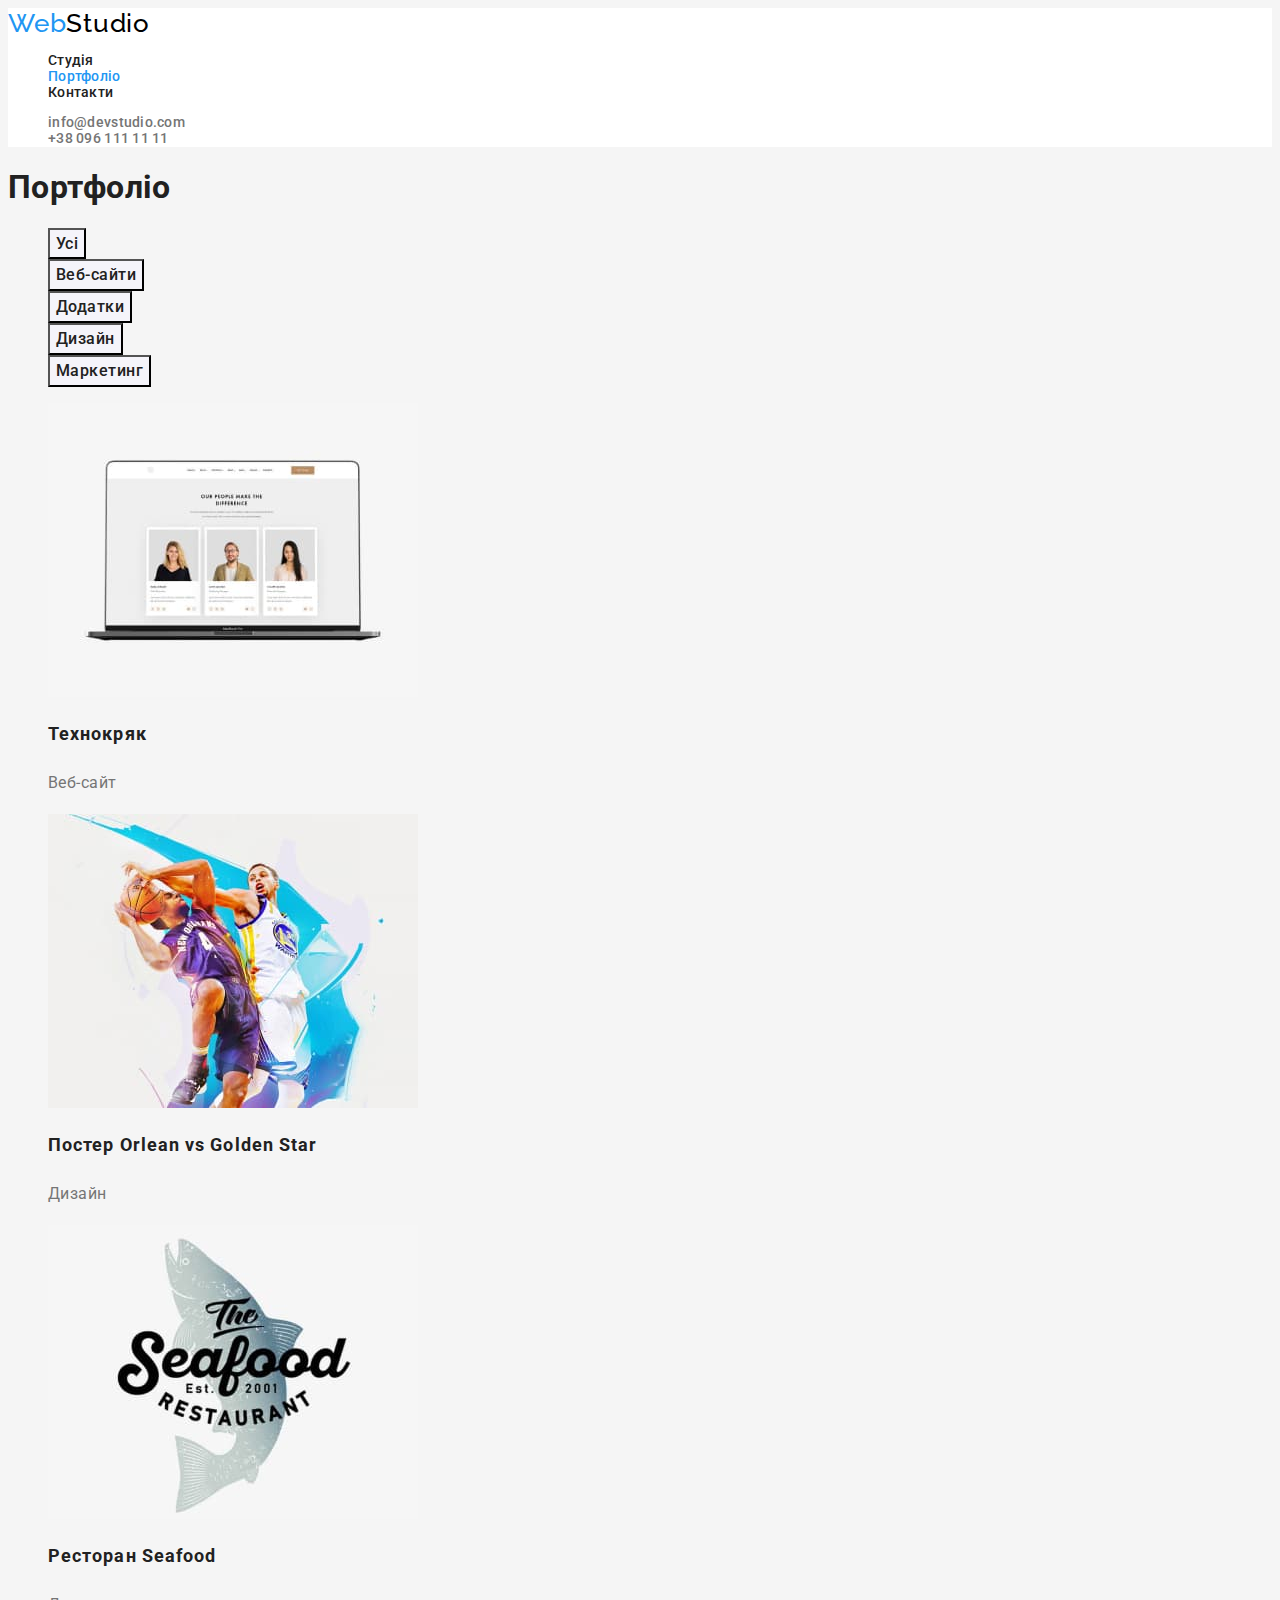
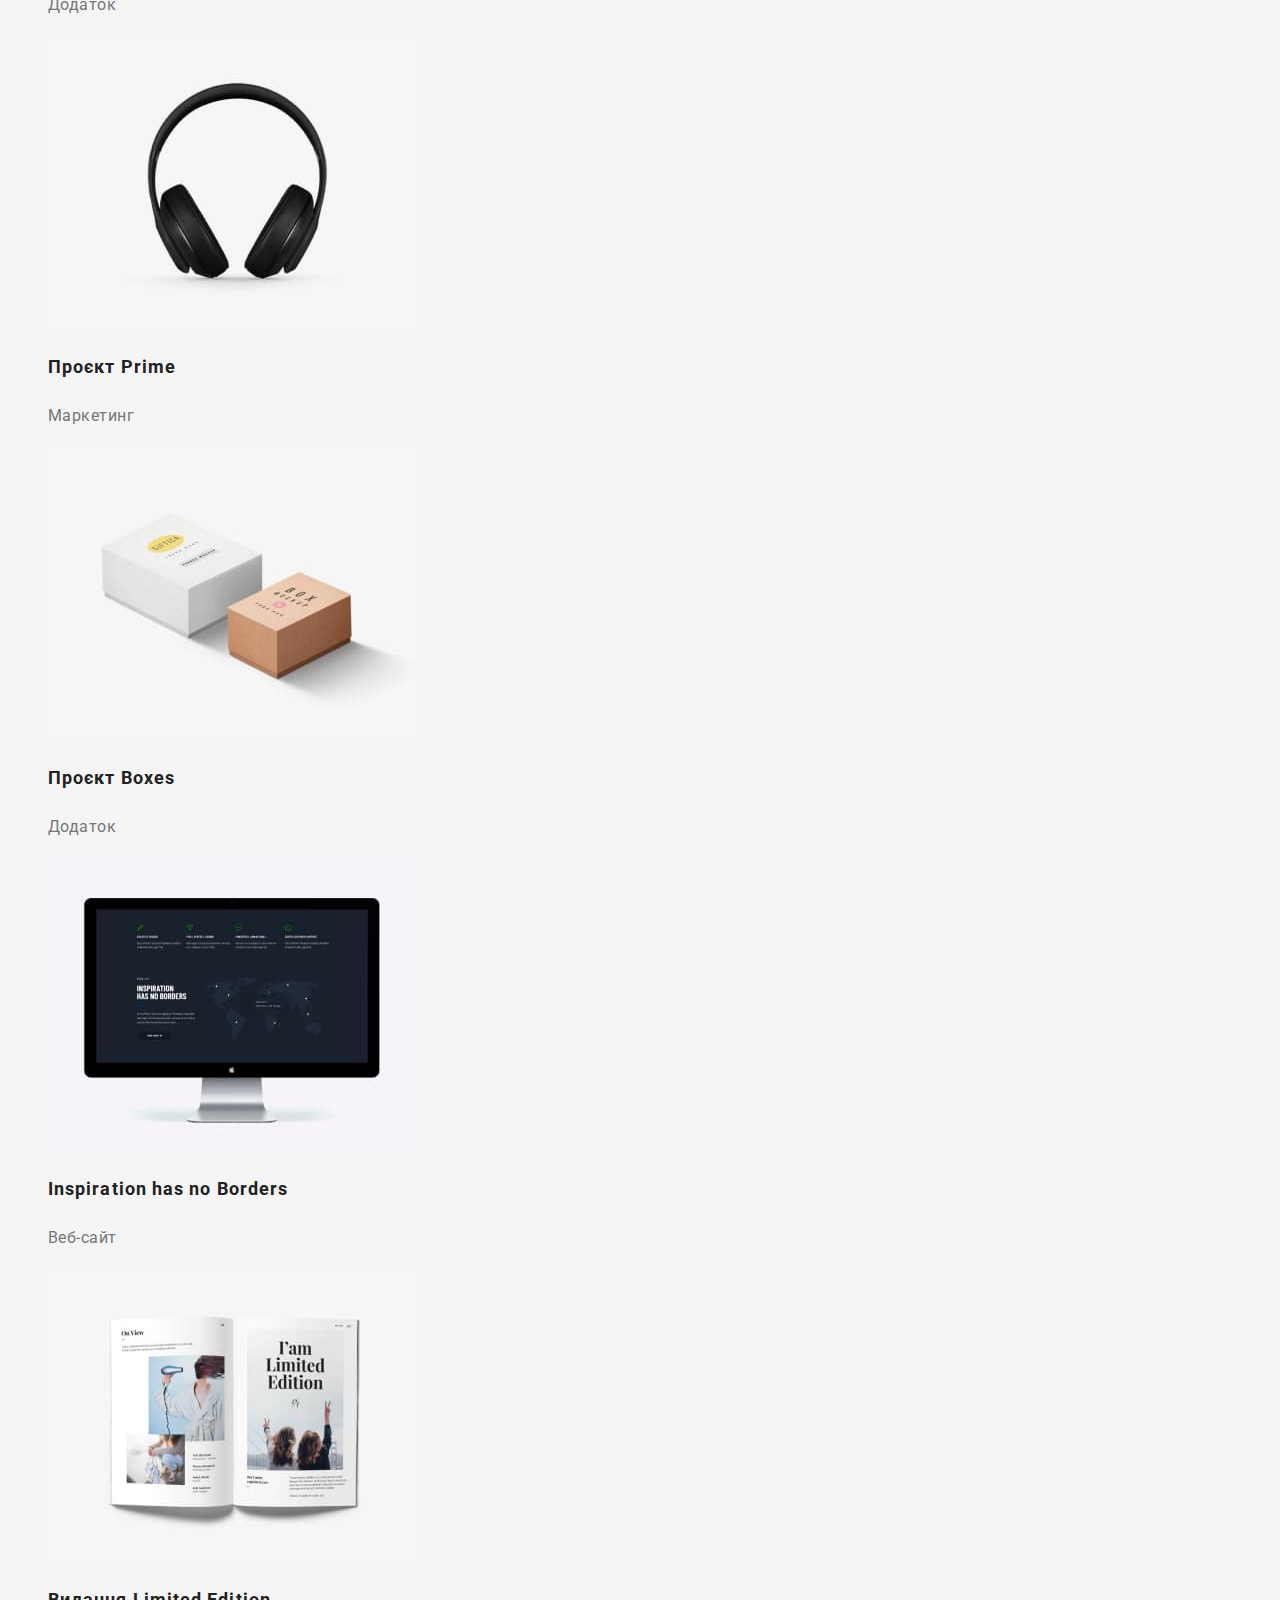
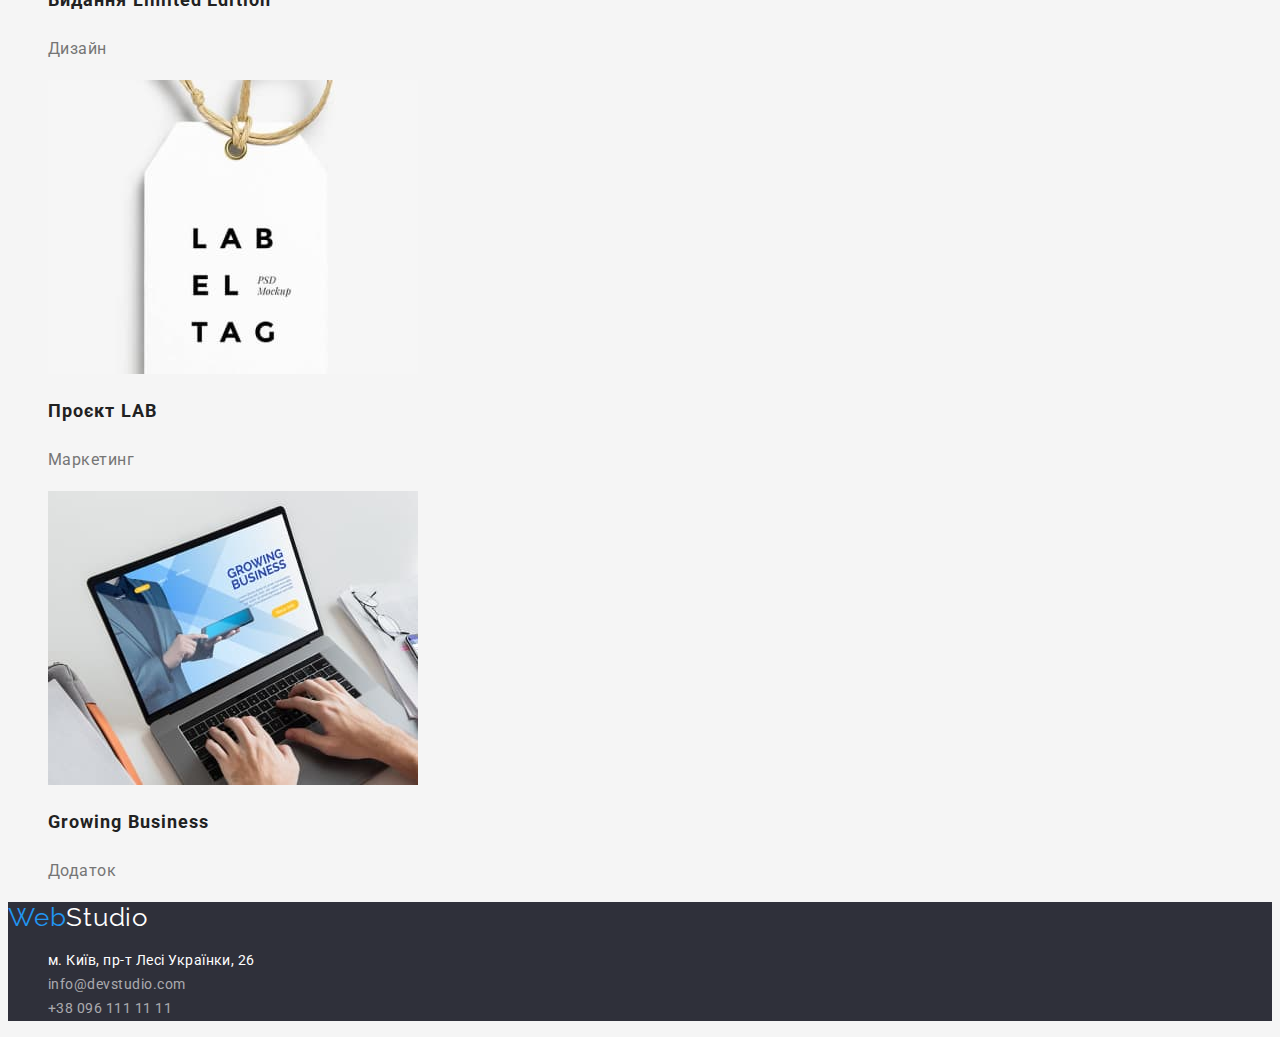
==== portfolio.html @ 1cdb1cc1 "Додає styles.css та сторінку portfolio" ====
<!DOCTYPE html>
<html lang="uk">

<head>
    <meta charset="UTF-8">
    <meta http-equiv="X-UA-Compatible" content="IE=edge">
    <meta name="viewport" content="width=device-width, initial-scale=1.0">
    <title>Домашнє завдання #2 Головна</title>
    <link
        href="https://fonts.googleapis.com/css2?family=Raleway:wght@700&family=Roboto:wght@400;500;700;900&display=swap"
        rel="stylesheet" />
    <link rel="stylesheet" href="./css/styles.css" /> </head>

<body>
    <!--Шапка-->
    <header>
        <nav>
            <a href="/" class="logo"><span>Web</span>Studio</a>
            <ul class="site-nav">
                <li><a href="./index.html" class="link">Студія</a></li>
                <li><a href="./portfolio.html" class="link current">Портфоліо</a></li>
                <li><a href="" class="link">Контакти</a></li>
            </ul>
        </nav>
        <ul class="address-head">
            <li><a href="mailto:info@devstudio.com" class="link">info@devstudio.com</a></li>
            <li><a href="tel:+380961111111" class="link">+38 096 111 11 11</a></li>
        </ul>
    </header>
    <main>
        <section class="portfolio">
            <h1 class="portfolio-title">Портфоліо</h1>
            <ul>
                <li><button type="button" class="button-portfolio">Усі</button></li>
                <li><button type="button" class="button-portfolio">Веб-сайти</button></li>
                <li><button type="button" class="button-portfolio">Додатки</button></li>
                <li><button type="button" class="button-portfolio">Дизайн</button></li>
                <li><button type="button" class="button-portfolio">Маркетинг</button></li>
            </ul>
            <ul>
                <li>
                    <img src="./images/pic1.jpg" alt="Ноутбук" width="370" />
                    <h2 class="pic-title">Технокряк</h2>
                    <p class="pic-text">Веб-сайт</p>
                </li>
                <li>
                    <img src="./images/pic2.jpg" alt="Намальовані баскетболісти" width="370" />
                    <h2 class="pic-title">Постер <span lang="en">Orlean vs Golden Star</span></h2>
                    <p class="pic-text">Дизайн</p>
                </li>
                <li>
                    <img src="./images/pic3.jpg" alt="Логотип ресторану" width="370" />
                    <h2 class="pic-title">Ресторан <span lang="en">Seafood</span></h2>
                    <p class="pic-text">Додаток</p>
                </li>
                <li>
                    <img src="./images/pic4.jpg" alt="Навушники" width="370" />
                    <h2 class="pic-title">Проєкт <span lang="en">Prime</span></h2>
                    <p class="pic-text">Маркетинг</p>
                </li>
                <li>
                    <img src="./images/pic5.jpg" alt="2 коробки" width="370" />
                    <h2 class="pic-title">Проєкт <span lang="en">Boxes</span></h2>
                    <p class="pic-text">Додаток</p>
                </li>
                <li>
                    <img src="./images/pic6.jpg" alt="Монітор" width="370" />
                    <h2 class="pic-title" lang="en">Inspiration has no Borders</h2>
                    <p class="pic-text">Веб-сайт</p>
                </li>
                <li>
                    <img src="./images/pic7.jpg" alt="Відкритий журнал" width="370" />
                    <h2 class="pic-title">Видання <span lang="en">Limited Edition</span></h2>
                    <p class="pic-text">Дизайн</p>
                </li>
                <li>
                    <img src="./images/pic8.jpg" alt="Бірка" width="370" />
                    <h2 class="pic-title">Проєкт <span lang="en">LAB</span></h2>
                    <p class="pic-text">Маркетинг</p>
                </li>
                <li>
                    <img src="./images/pic9.jpg" alt="Ноутбук" width="370" />
                    <h2 class="pic-title" lang="en">Growing Business</h2>
                    <p class="pic-text">Додаток</p>
                </li>
            </ul>
        </section>
    </main>
    <footer>
        <a href="/" class="logo footer"><span>Web</span>Studio</a>
        <address>
            <ul>
                <li><a href="https://goo.gl/maps/XZDwD4f3hRk5bJ4y6" class="link map">м. Київ, пр-т Лесі Українки, 26</a>
                </li>
                <li><a href="mailto:info@devstudio.com" class="link footer">info@devstudio.com</a></li>
                <li><a href="tel:+380961111111" class="link footer">+38 096 111 11 11</a></li>
            </ul>
        </address>
    </footer>
</body>
---- css/styles.css ----
/* цвет основного текста #212121*/
/* цвет дополнительного текста #757575*/
/* цвет текста шапки и футера #FFFFFF;*/
/* цвет текста лого и выделения #2196F3 #000000*/
/*background main: #F5F5F5;
/*background: #F5F4FA;*/
/*background footer: #2F303A;*/
:root {
    --primary-text-color: #757575;
    --banner-text-color: #FFFFFF;
    --title-text-color: #212121;
    --accent-color: #2196F3;
    --main-background-color: #F5F5F5;
    --header-background-color: #FFFFFF;
    --footer-background-color: #2F303A;

}
body {
    background-color: var(--main-background-color);
    color: var(--title-text-color);
    font-family: Roboto, sans-serif;
    letter-spacing: 0.03em;
}
header {
    background-color: var(--header-background-color);
    letter-spacing: 0.02em;
    font-weight: 500;
    font-size: 14px;
    line-height: 1.14;
}
.logo {
    color: #000000;
    font-family: Raleway, sans-serif;
    letter-spacing: 0.03em;
    font-size: 26px;
    line-height: 1.19;
    text-decoration: none;
}
.logo span {
    color: #2196F3;
}
ul {
    list-style: none;
}
.site-nav .link {
    color: var(--title-text-color);;
}
.site-nav .link.current {
    color: var(--accent-color);
}
.site-nav .link:hover,
.site-nav .link:focus {
    color: var(--accent-color);
}
.address-head .link {
    color: var(--primary-text-color);
}
.address-head .link:hover,
.address-head .link:focus {
    color: var(--accent-color);
}
.banner {
    background-color: var(--footer-background-color);
    color: var(--banner-text-color);
    letter-spacing: 0.06em;
}
.banner-title {
    font-weight: 900;
    font-size: 44px;
    line-height: 1.36;
    text-align: center;
    text-transform: uppercase;
}
.button {
    background-color: #2196F3;
    color: #FFFFFF;
    font-family: inherit;
    letter-spacing: inherit;
    font-weight: 700;
    font-size: 16px;
    line-height: 1.88;
    text-align: center;
    cursor: pointer;
}
.features-title{
    font-weight: 700;
    font-size: 14px;
    line-height: 1.14;
    text-transform: uppercase;
}
.features-text {
    color:var(--primary-text-color);
    font-size: 14px;
    line-height: 1.71;
}
.section-title {
    font-weight: 700;
    font-size: 36px;
    line-height: 1.17;
    text-align: center;
}
.team-title {
    font-weight: 500;
    font-size: 16px;
    line-height: 1.19;
    text-align: center;
}
.section-team {
background-color: #F5F4FA;
}
.team-role {
    color: var(--primary-text-color);
    font-size: 16px;
    line-height: 1.19;
    text-align: center;
}

.link {
    text-decoration: none;
}
footer {
    background-color: var(--footer-background-color);
}
.logo.footer {
    color: #FFFFFF;
}
.link.map {
    color: var(--banner-text-color);
    font-size: 14px;
    line-height: 1.71;
    font-style: normal;
}
.link.map:hover,
.link.map:focus,
.link.footer:hover,
.link.footer:focus {
    color: var(--accent-color);
}
.link.footer {
    color: rgba(255, 255, 255, 0.6);
    font-size: 14px;
    line-height: 1.71;    
    font-style: normal;
}
.portfolio {
    background-color: var(--main-background-color);
}
.button-portfolio {
    color: inherit;
    background-color: #F5F4FA;
    font-family: inherit;
    font-style: normal;
    font-weight: 500;
    font-size: 16px;
    line-height: 1.62;
    text-align: center;
    letter-spacing: inherit;
}
.button-portfolio:hover,
.button-portfolio:focus {
    background-color: var(--accent-color);
    color: #FFFFFF;
    cursor: pointer;
}
.pic-title {
        font-size: 18px;
        line-height: 2;
        letter-spacing: 0.06em;
}
.pic-text {
    color: var(--primary-text-color);
    font-size: 16px;
    line-height: 1.88;
}
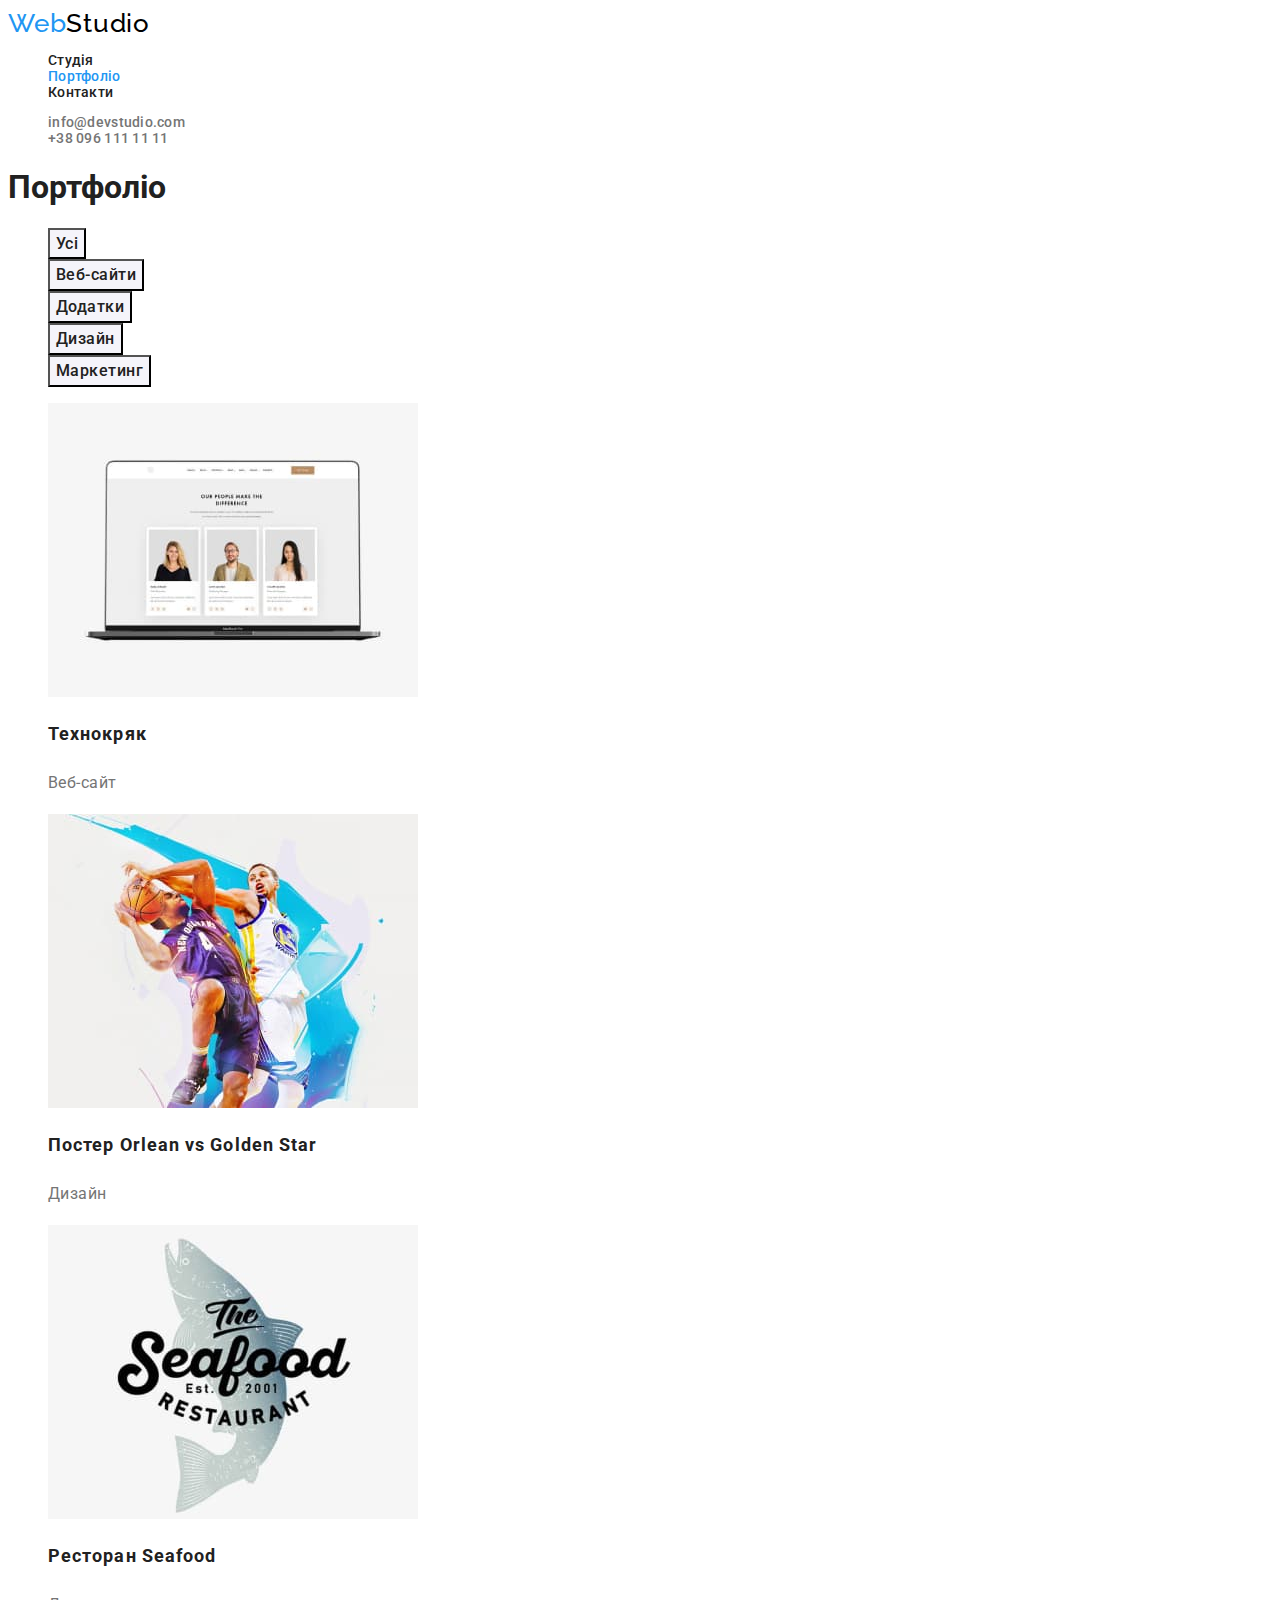
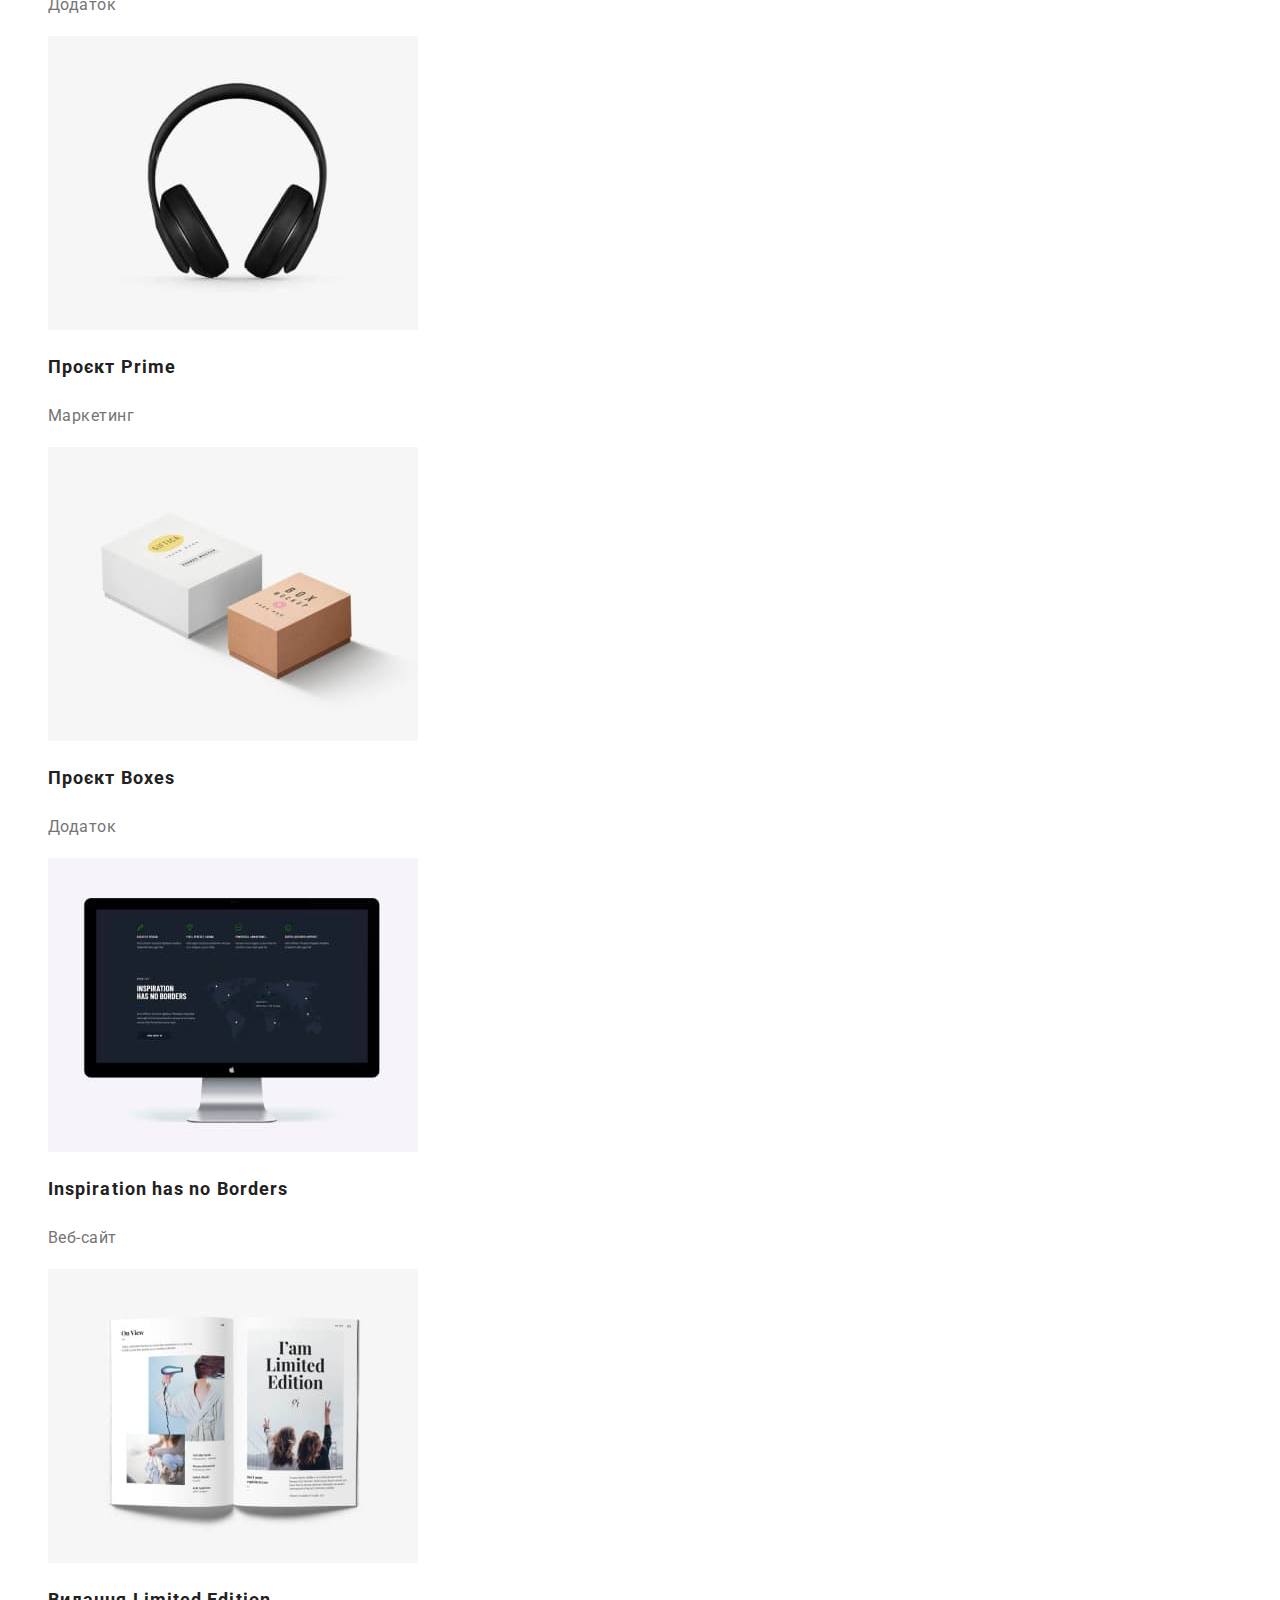
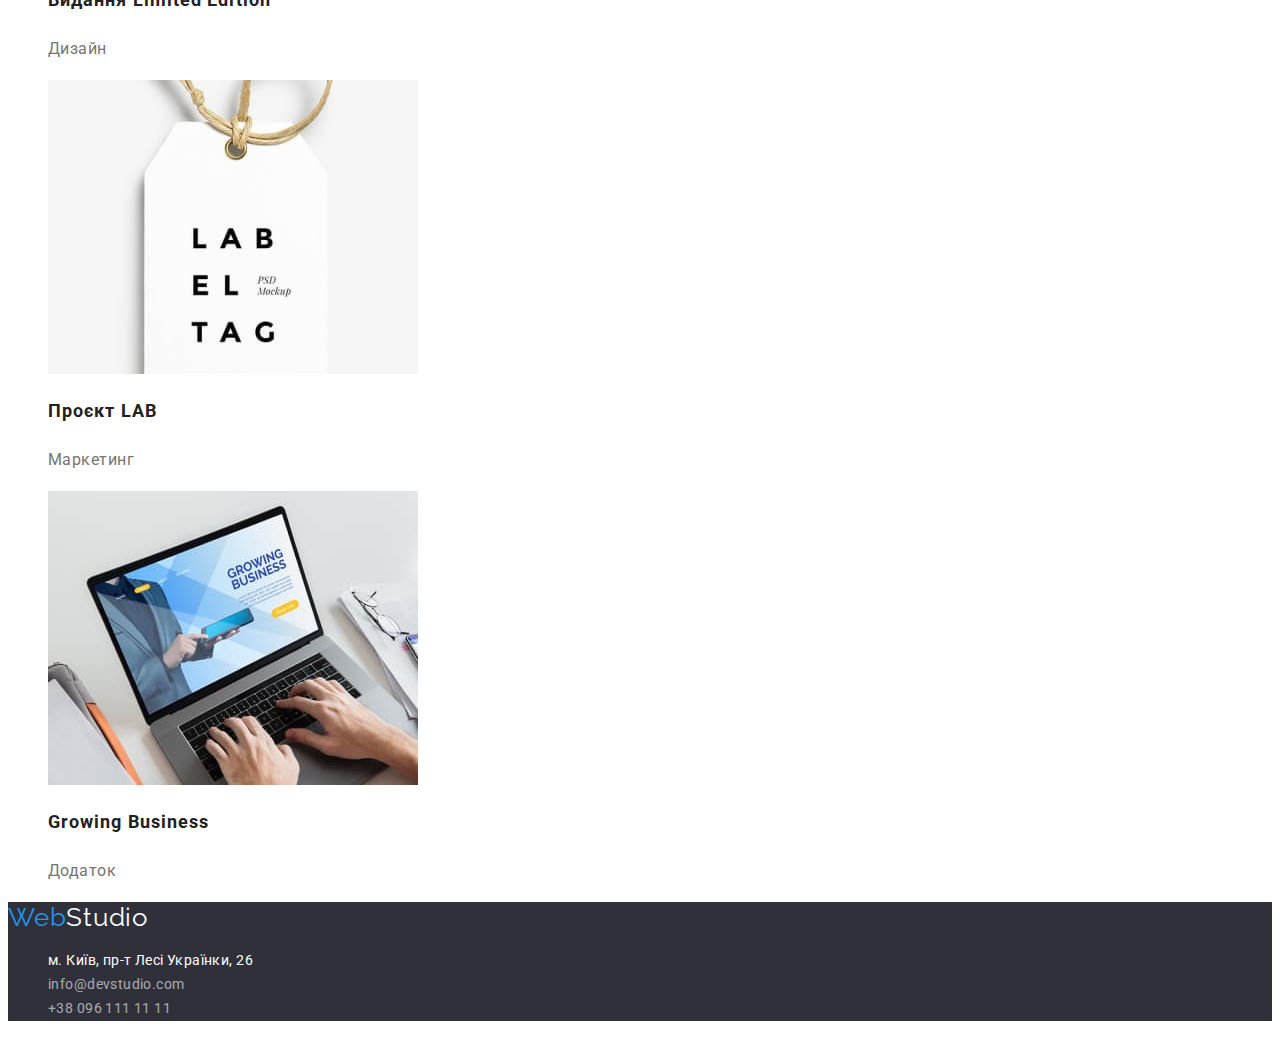
==== commit 5c6b1fd7: "Виправляє помилки css" ====
--- a/portfolio.html
+++ b/portfolio.html
@@ -13,31 +13,31 @@
 
 <body>
     <!--Шапка-->
-    <header>
+    <header class="header">
         <nav>
-            <a href="/" class="logo"><span>Web</span>Studio</a>
-            <ul class="site-nav">
-                <li><a href="./index.html" class="link">Студія</a></li>
-                <li><a href="./portfolio.html" class="link current">Портфоліо</a></li>
-                <li><a href="" class="link">Контакти</a></li>
+            <a href="/" class="logo"><span class="logo-span">Web</span>Studio</a>
+            <ul class="list">
+                <li><a href="./index.html" class="link-nav">Студія</a></li>
+                <li><a href="./portfolio.html" class="link-current">Портфоліо</a></li>
+                <li><a href="" class="link-nav">Контакти</a></li>
             </ul>
         </nav>
-        <ul class="address-head">
-            <li><a href="mailto:info@devstudio.com" class="link">info@devstudio.com</a></li>
-            <li><a href="tel:+380961111111" class="link">+38 096 111 11 11</a></li>
+        <ul class="list">
+            <li><a href="mailto:info@devstudio.com" class="address-head">info@devstudio.com</a></li>
+            <li><a href="tel:+380961111111" class="address-head">+38 096 111 11 11</a></li>
         </ul>
     </header>
     <main>
         <section class="portfolio">
             <h1 class="portfolio-title">Портфоліо</h1>
-            <ul>
+            <ul class="list">
                 <li><button type="button" class="button-portfolio">Усі</button></li>
                 <li><button type="button" class="button-portfolio">Веб-сайти</button></li>
                 <li><button type="button" class="button-portfolio">Додатки</button></li>
                 <li><button type="button" class="button-portfolio">Дизайн</button></li>
                 <li><button type="button" class="button-portfolio">Маркетинг</button></li>
             </ul>
-            <ul>
+            <ul class="list">
                 <li>
                     <img src="./images/pic1.jpg" alt="Ноутбук" width="370" />
                     <h2 class="pic-title">Технокряк</h2>
@@ -86,14 +86,14 @@
             </ul>
         </section>
     </main>
-    <footer>
-        <a href="/" class="logo footer"><span>Web</span>Studio</a>
-        <address>
-            <ul>
-                <li><a href="https://goo.gl/maps/XZDwD4f3hRk5bJ4y6" class="link map">м. Київ, пр-т Лесі Українки, 26</a>
+    <footer class="footer">
+        <a href="/" class="logo-footer"><span class="logo-span">Web</span>Studio</a>
+        <address class="address">
+            <ul class="list">
+                <li><a href="https://goo.gl/maps/XZDwD4f3hRk5bJ4y6" class="link-map">м. Київ, пр-т Лесі Українки, 26</a>
                 </li>
-                <li><a href="mailto:info@devstudio.com" class="link footer">info@devstudio.com</a></li>
-                <li><a href="tel:+380961111111" class="link footer">+38 096 111 11 11</a></li>
+                <li><a href="mailto:info@devstudio.com" class="address-footer">info@devstudio.com</a></li>
+                <li><a href="tel:+380961111111" class="address-footer">+38 096 111 11 11</a></li>
             </ul>
         </address>
     </footer>
--- a/css/styles.css
+++ b/css/styles.css
@@ -16,145 +16,160 @@
 
 }
 body {
-    background-color: var(--main-background-color);
+    font-family: Roboto, sans-serif;
     color: var(--title-text-color);
-    font-family: Roboto, sans-serif;
-    letter-spacing: 0.03em;
 }
-header {
-    background-color: var(--header-background-color);
-    letter-spacing: 0.02em;
-    font-weight: 500;
+.header {
     font-size: 14px;
     line-height: 1.14;
+    font-weight: 500;
+    background-color: var(--header-background-color);
 }
 .logo {
-    color: #000000;
     font-family: Raleway, sans-serif;
-    letter-spacing: 0.03em;
     font-size: 26px;
     line-height: 1.19;
     text-decoration: none;
+    letter-spacing: 0.03em;
+    color: #000000;
 }
-.logo span {
+.logo-span {
     color: #2196F3;
 }
-ul {
+.list {
     list-style: none;
 }
-.site-nav .link {
-    color: var(--title-text-color);;
+.link-nav {
+    text-decoration: none;
+    letter-spacing: 0.02em;
+    color: var(--title-text-color);
 }
-.site-nav .link.current {
+.link-current {
+    text-decoration: none;
+    letter-spacing: 0.02em;
     color: var(--accent-color);
 }
-.site-nav .link:hover,
-.site-nav .link:focus {
+.link-nav:hover,
+.link-nav:focus {
     color: var(--accent-color);
 }
-.address-head .link {
+.address-head {
+    text-decoration: none;
+    letter-spacing: 0.02em;
     color: var(--primary-text-color);
 }
-.address-head .link:hover,
-.address-head .link:focus {
+.address-head:hover,
+.address-head:focus {
     color: var(--accent-color);
 }
+
 .banner {
+    color: var(--banner-text-color);
     background-color: var(--footer-background-color);
-    color: var(--banner-text-color);
+}
+.banner-title {
+    font-size: 44px;
+    line-height: 1.36;
+    font-weight: 900;
+    text-align: center;
+    text-transform: uppercase;
     letter-spacing: 0.06em;
 }
-.banner-title {
-    font-weight: 900;
-    font-size: 44px;
-    line-height: 1.36;
-    text-align: center;
-    text-transform: uppercase;
-}
 .button {
-    background-color: #2196F3;
-    color: #FFFFFF;
     font-family: inherit;
-    letter-spacing: inherit;
-    font-weight: 700;
     font-size: 16px;
     line-height: 1.88;
+    font-weight: 700;
     text-align: center;
-    cursor: pointer;
+    letter-spacing: 0.06em;
+    color: #FFFFFF;
+    background-color: #2196F3;
+    cursor: pointer; 
 }
 .features-title{
-    font-weight: 700;
     font-size: 14px;
     line-height: 1.14;
+    font-weight: 700;
     text-transform: uppercase;
+    letter-spacing: 0.03em;
 }
 .features-text {
-    color:var(--primary-text-color);
     font-size: 14px;
     line-height: 1.71;
+    letter-spacing: 0.03em;
+    color: var(--primary-text-color);
 }
 .section-title {
-    font-weight: 700;
     font-size: 36px;
     line-height: 1.17;
+    font-weight: 700;
     text-align: center;
+    letter-spacing: 0.03em;
 }
 .team-title {
+    font-size: 16px;
+    line-height: 1.19;
     font-weight: 500;
+    text-align: center;
+    letter-spacing: 0.03em;
+}
+.section-team {
+    background-color: #F5F4FA;
+}
+.team-role {
     font-size: 16px;
     line-height: 1.19;
     text-align: center;
-}
-.section-team {
-background-color: #F5F4FA;
-}
-.team-role {
+    letter-spacing: 0.03em;
     color: var(--primary-text-color);
-    font-size: 16px;
-    line-height: 1.19;
-    text-align: center;
 }
 
 .link {
     text-decoration: none;
 }
-footer {
+.footer {
     background-color: var(--footer-background-color);
 }
-.logo.footer {
+.address {
+    font-style: normal;
+}
+.logo-footer {
+    font-family: Raleway, sans-serif;
+    font-size: 26px;
+    line-height: 1.19;
+    text-decoration: none;
+    letter-spacing: 0.03em;
     color: #FFFFFF;
 }
-.link.map {
-    color: var(--banner-text-color);
+.link-map {
     font-size: 14px;
     line-height: 1.71;
-    font-style: normal;
+    text-decoration: none;
+    letter-spacing: 0.03em;
+    color: var(--banner-text-color);
 }
-.link.map:hover,
-.link.map:focus,
-.link.footer:hover,
-.link.footer:focus {
+.link-map:hover,
+.link-map:focus,
+.address-footer:hover,
+.address-footer:focus {
     color: var(--accent-color);
 }
-.link.footer {
+.address-footer {
+    font-size: 14px;
+    line-height: 1.71;
+    text-decoration: none;
+    letter-spacing: 0.03em;
     color: rgba(255, 255, 255, 0.6);
-    font-size: 14px;
-    line-height: 1.71;    
-    font-style: normal;
-}
-.portfolio {
-    background-color: var(--main-background-color);
 }
 .button-portfolio {
-    color: inherit;
-    background-color: #F5F4FA;
     font-family: inherit;
-    font-style: normal;
-    font-weight: 500;
     font-size: 16px;
     line-height: 1.62;
+    font-weight: 500;
     text-align: center;
-    letter-spacing: inherit;
+    letter-spacing: 0.03em;
+    background-color: #F5F4FA;
+    color: inherit;
 }
 .button-portfolio:hover,
 .button-portfolio:focus {
@@ -163,12 +178,13 @@
     cursor: pointer;
 }
 .pic-title {
-        font-size: 18px;
-        line-height: 2;
-        letter-spacing: 0.06em;
+    font-size: 18px;
+    line-height: 2;
+    letter-spacing: 0.06em;
 }
 .pic-text {
-    color: var(--primary-text-color);
     font-size: 16px;
     line-height: 1.88;
+    letter-spacing: 0.03em;
+    color: var(--primary-text-color);
 }